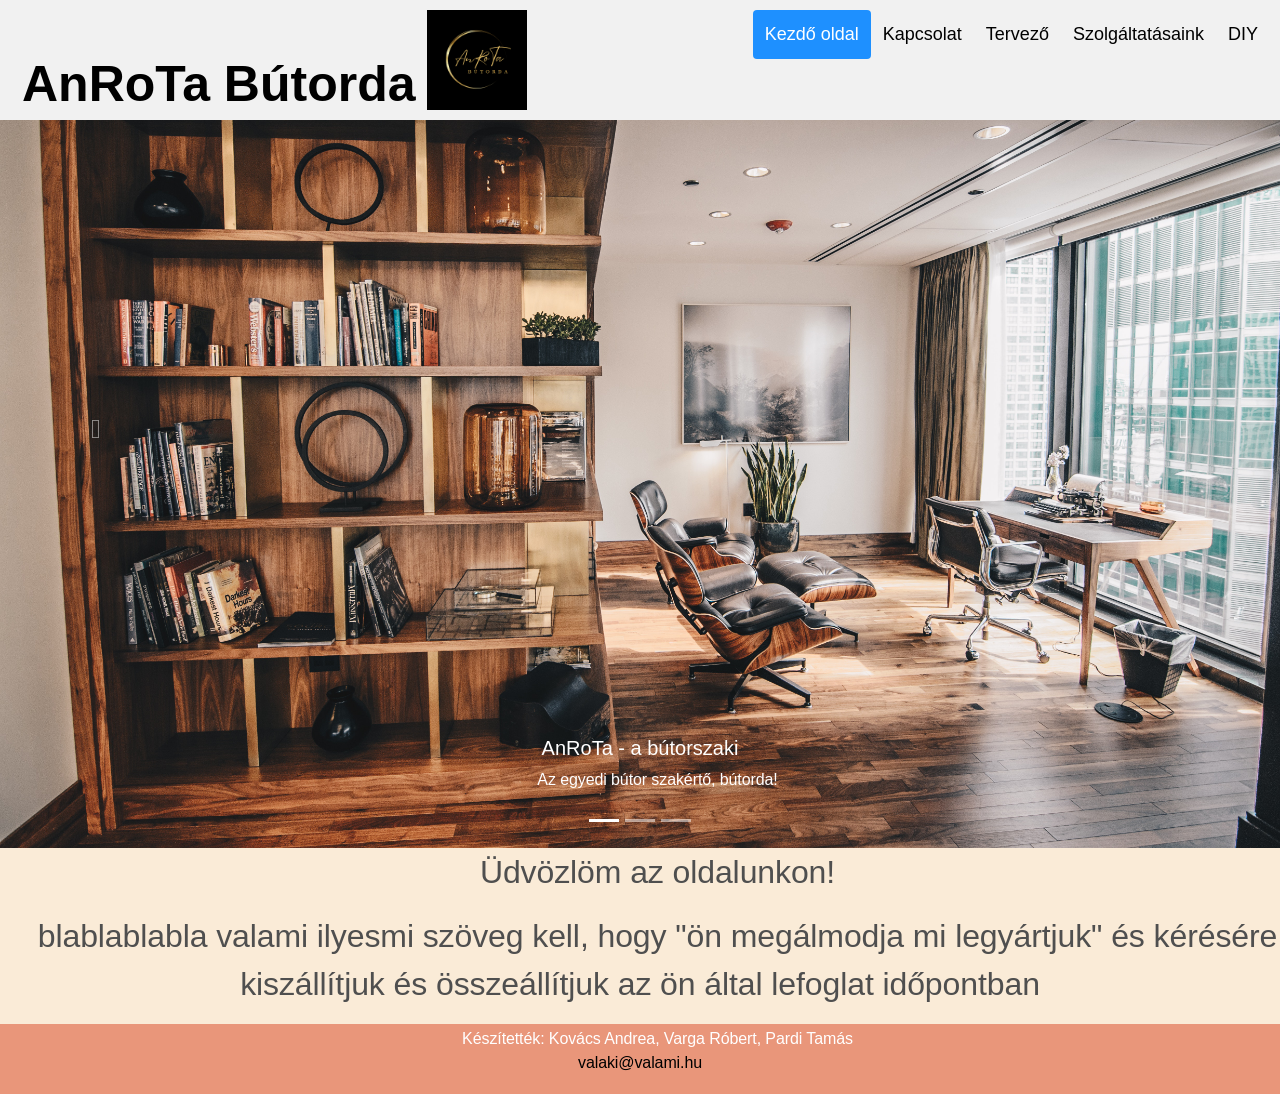
==== index.html @ 98f7096c "oldalak uniformizálása egyen kinézet kialakítása" ====
<!DOCTYPE html>
<html lang="hu">

<head>
  <meta charset="UTF-8" />
  <meta name="viewport" content="width=device-width, initial-scale=1, shrink-to-fit=no" />
  <meta http-equiv="x-ua-compatible" content="ie=edge" />
  <title>Mteszttamas</title>
  <link rel="icon" type="image/x-icon" href="/IMG/favicon.ico">


  <!-- MDB -->
  <link rel="stylesheet" href="/mdb/css/mdb.min.css" />
  <link rel="stylesheet" href="css/style.css">



</head>

<body>

  <div id="navbar">
    <img src="/IMG/logo.png" width="100px" height="100px" algin="left">
    <a href="#default" id="logo">AnRoTa Bútorda</a>
    <div id="navbar-right">
      <a class="active" href="teszttamas.html">Kezdő oldal</a>
      <a href="kapcsolat.html">Kapcsolat</a>
      <a href="tervezo.html">Tervező</a>
      <a href="szolgaltatasok.html">Szolgáltatásaink</a>
      <a href="doityourself.html">DIY</a>
    </div>
  </div>




  <!-- Carousel wrapper -->
  <div id="carouselBasicExample" class="carousel slide carousel-fade" data-mdb-ride="carousel">
    <!-- Indicators -->
    <div class="carousel-indicators">
      <button type="button" data-mdb-target="#carouselBasicExample" data-mdb-slide-to="0" class="active"
        aria-current="true" aria-label="Slide 1"></button>
      <button type="button" data-mdb-target="#carouselBasicExample" data-mdb-slide-to="1" aria-label="Slide 2"></button>
      <button type="button" data-mdb-target="#carouselBasicExample" data-mdb-slide-to="2" aria-label="Slide 3"></button>
    </div>

    <!-- Inner -->
    <div class="carousel-inner">
      <!-- Single item -->
      <div class="carousel-item active">
        <img src="/IMG/pexels-karl-solano-2883049.jpg" class="d-block w-100" alt="a" />
        <div class="carousel-caption d-none d-md-block">
          <h5>AnRoTa - a bútorszaki</h5>
          <p>Az egyedi bútor szakértő, bútorda!</p>
        </div>
      </div>

      <!-- Single item -->
      <div class="carousel-item">
        <img src="/IMG/pexels-lisa-fotios-1957478.jpg" class="d-block w-100" alt="b" />
        <div class="carousel-caption d-none d-md-block">
          <h5>AnRoTa - a bútorszaki</h5>
          <p>Az egyedi bútor szakértő, bútorda!</p>
        </div>
      </div>

      <!-- Single item -->
      <div class="carousel-item">
        <img src="/IMG/pexels-mark-mccammon-2724749.jpg" class="d-block w-100" alt="c" />
        <div class="carousel-caption d-none d-md-block">
          <h5>AnRoTa - a bútorszaki</h5>
          <p>Az egyedi bútor szakértő, bútorda!</p>
        </div>
      </div>
    </div>
    <!-- Inner -->

    <!-- Controls -->
    <button class="carousel-control-prev" type="button" data-mdb-target="#carouselBasicExample" data-mdb-slide="prev">
      <span class="carousel-control-prev-icon" aria-hidden="true"></span>
      <span class="visually-hidden">Previous</span>
    </button>
    <button class="carousel-control-next" type="button" data-mdb-target="#carouselBasicExample" data-mdb-slide="next">
      <span class="carousel-control-next-icon" aria-hidden="true"></span>
      <span class="visually-hidden">Next</span>
    </button>
  </div>
  <!-- Carousel wrapper -->

  <!-- MDB -->
  <script type="text/javascript" src="/mdb/js/mdb.min.js"></script>
  <!-- Custom scripts -->
  <script type="text/javascript"></script>

  <h2>
    <p>
      Üdvözlöm az oldalunkon!
    </p>
    <p>
      blablablabla valami ilyesmi szöveg kell, hogy "ön megálmodja mi legyártjuk" és kérésére kiszállítjuk és
      összeállítjuk az ön által lefoglat időpontban
    </p>
  </h2>

  <footer>
    <p>Készítették: Kovács Andrea, Varga Róbert, Pardi Tamás<br>
      <a href="mailto:valaki@valami.hu">valaki@valami.hu</a>
    </p>
  </footer>

</body>

</html>
---- css/style.css ----
body
{
font-family: sans-serif;
background-color: antiquewhite; 

background-repeat: no-repeat;
background-size:auto;


}

nav
{

font-style::oblique;
margin:auto;
margin-top: 5px;
margin-bottom: 5px;
border-top-left-radius: 5px;
border-bottom-right-radius: 5px;
}

h1{
color: indigo;
text-align: center;
font-variant: small-caps;
text-shadow: 1px 1px white;
}

p{
text-indent: 35px;
text-align: center;
letter-spacing: -0.1px;
line-height: 150%;
}

.kepkeret {
width: 375px;
float: right;
text-align: center;
font-size: 75%;
padding: 0px 5px 5px;
margin-left: 10px;
background-image: url('fatyol.png');
border-radius: 25px;
overflow: hidden;
box-shadow: 10px 10px 10px gray;  
}

.kepkeret img{
width: 385px;
position: relative;
left: -5px;
}


a{
text-decoration: none;
font-family: sans-serif;
font-style: inherit;
color: black;
}
#logo{
    font-weight: 700;
    margin-top: 50px;
    font-family: ;
}

     

    
 body {
        margin: 0;
        font-family: Arial, Helvetica, sans-serif;
      }
    
#navbar {
        overflow: hidden;
        background-color: #f1f1f1;
        padding: 10px 10px;
        transition: 0.4s;
        position: fixed;
        width: 100%;
        top: 0;
        z-index: 99;
      }
    
#navbar a {
        float: left;
        color: black;
        text-align: center;
        padding: 12px;
        text-decoration: none;
        font-size: 18px;
        line-height: 25px;
        border-radius: 4px;
      }
    
#navbar #logo {
        font-size: 50px;
        font-weight: bold;
        transition: 0.4s;
      }
    
#navbar a:hover {
        background-color: #ddd;
        color: black;
      }
    
#navbar a.active {
        background-color: dodgerblue;
        color: white;
      }
    
#navbar-right {
        float: right;
      }
    
@media screen and (max-width: 300px) {
#navbar {
          padding: 20px 10px !important;
        }
    
 #navbar a {
          float: none;
          display: block;
          text-align: left;
        }
    
#navbar-right {
          float: none;
        }
      }
    
footer {
        text-align: center;
        padding: 3px;
        background-color: DarkSalmon;
        color: white;
      }
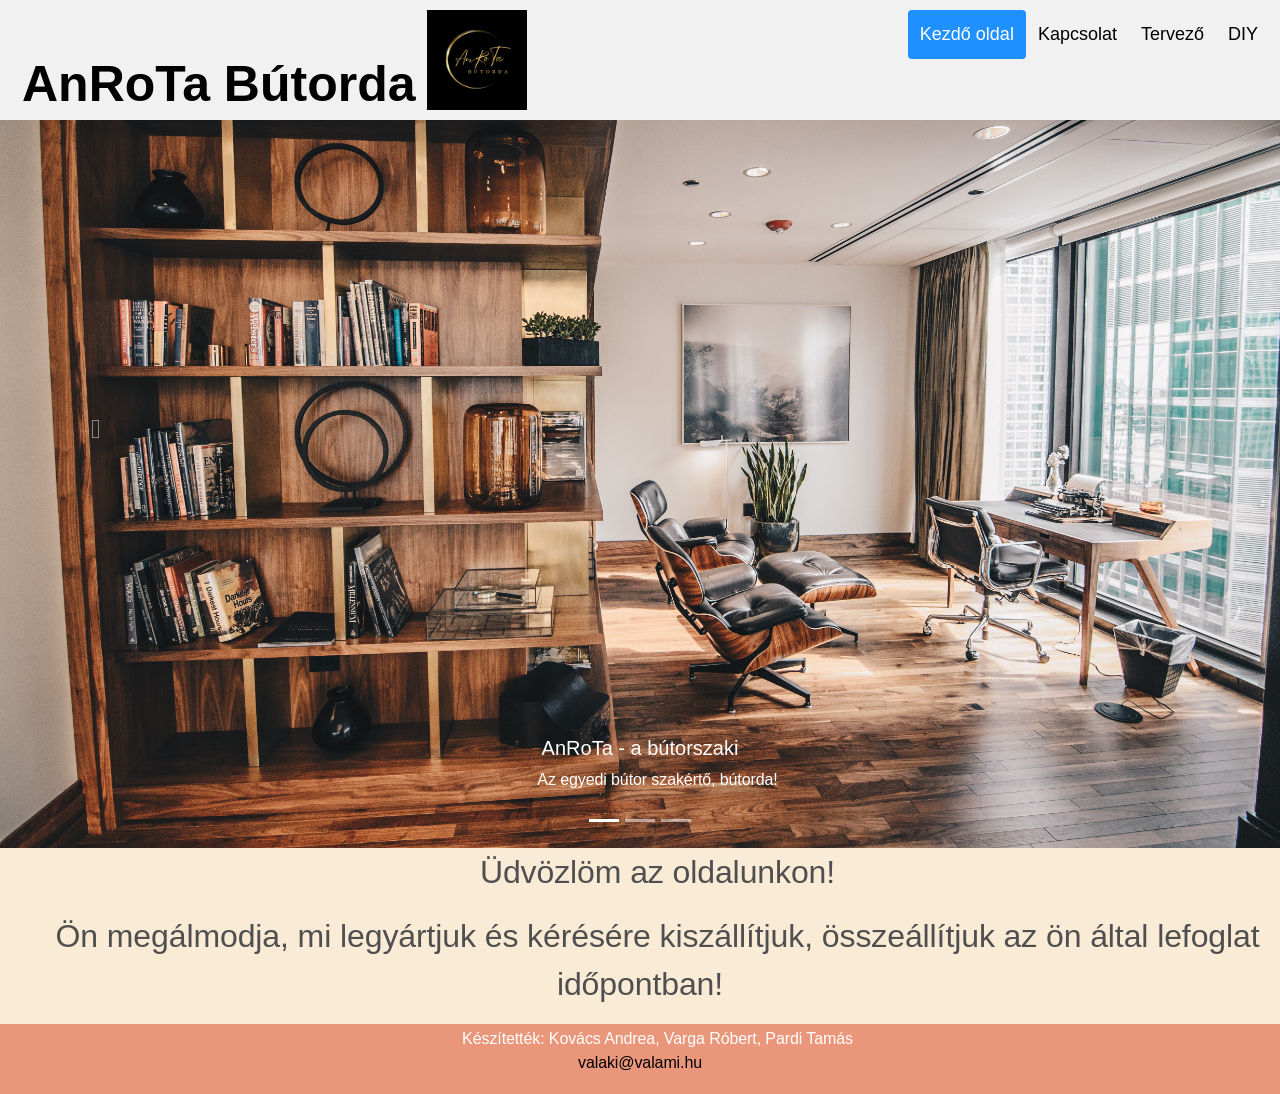
==== commit 4e304ee4: "uniformizálás egységesítés és linkek egyszerűsítése" ====
--- a/index.html
+++ b/index.html
@@ -5,7 +5,7 @@
   <meta charset="UTF-8" />
   <meta name="viewport" content="width=device-width, initial-scale=1, shrink-to-fit=no" />
   <meta http-equiv="x-ua-compatible" content="ie=edge" />
-  <title>Mteszttamas</title>
+  <title>Főoldal</title>
   <link rel="icon" type="image/x-icon" href="/IMG/favicon.ico">
 
 
@@ -26,7 +26,6 @@
       <a class="active" href="teszttamas.html">Kezdő oldal</a>
       <a href="kapcsolat.html">Kapcsolat</a>
       <a href="tervezo.html">Tervező</a>
-      <a href="szolgaltatasok.html">Szolgáltatásaink</a>
       <a href="doityourself.html">DIY</a>
     </div>
   </div>
@@ -97,8 +96,7 @@
       Üdvözlöm az oldalunkon!
     </p>
     <p>
-      blablablabla valami ilyesmi szöveg kell, hogy "ön megálmodja mi legyártjuk" és kérésére kiszállítjuk és
-      összeállítjuk az ön által lefoglat időpontban
+      Ön megálmodja, mi legyártjuk és kérésére kiszállítjuk, összeállítjuk az ön által lefoglat időpontban!
     </p>
   </h2>
 
--- a/css/style.css
+++ b/css/style.css
@@ -2,7 +2,7 @@
 {
 font-family: sans-serif;
 background-color: antiquewhite; 
-
+background-image: lenght: 100%  ;
 background-repeat: no-repeat;
 background-size:auto;
 
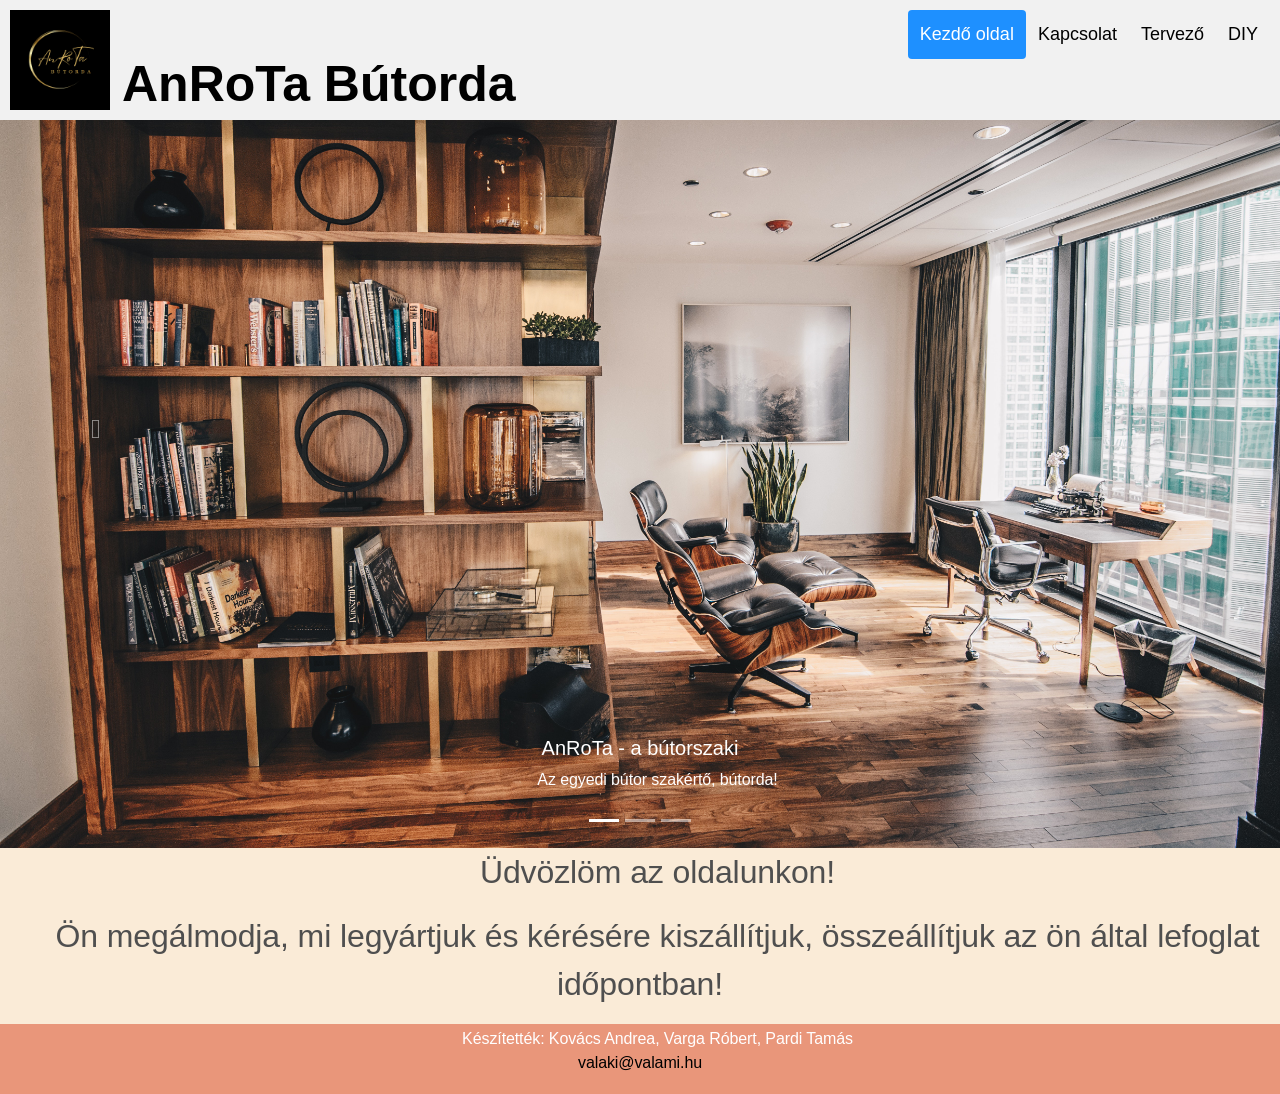
==== commit b32be7e6: "elirasjavitas" ====
--- a/index.html
+++ b/index.html
@@ -20,7 +20,7 @@
 <body>
 
   <div id="navbar">
-    <img src="/IMG/logo.png" width="100px" height="100px" algin="left">
+    <img src="/IMG/logo.png" width="100px" height="100px" align="left">
     <a href="#default" id="logo">AnRoTa Bútorda</a>
     <div id="navbar-right">
       <a class="active" href="teszttamas.html">Kezdő oldal</a>
--- a/css/style.css
+++ b/css/style.css
@@ -1,8 +1,15 @@
+head
+{
+    background-image: url("../IMG/pexels-mark-mccammon-2724749.jpg") ;
+}
+
+
+
 body
 {
 font-family: sans-serif;
 background-color: antiquewhite; 
-background-image: lenght: 100%  ;
+background-image: lenght: 100% , height:auto ;
 background-repeat: no-repeat;
 background-size:auto;
 
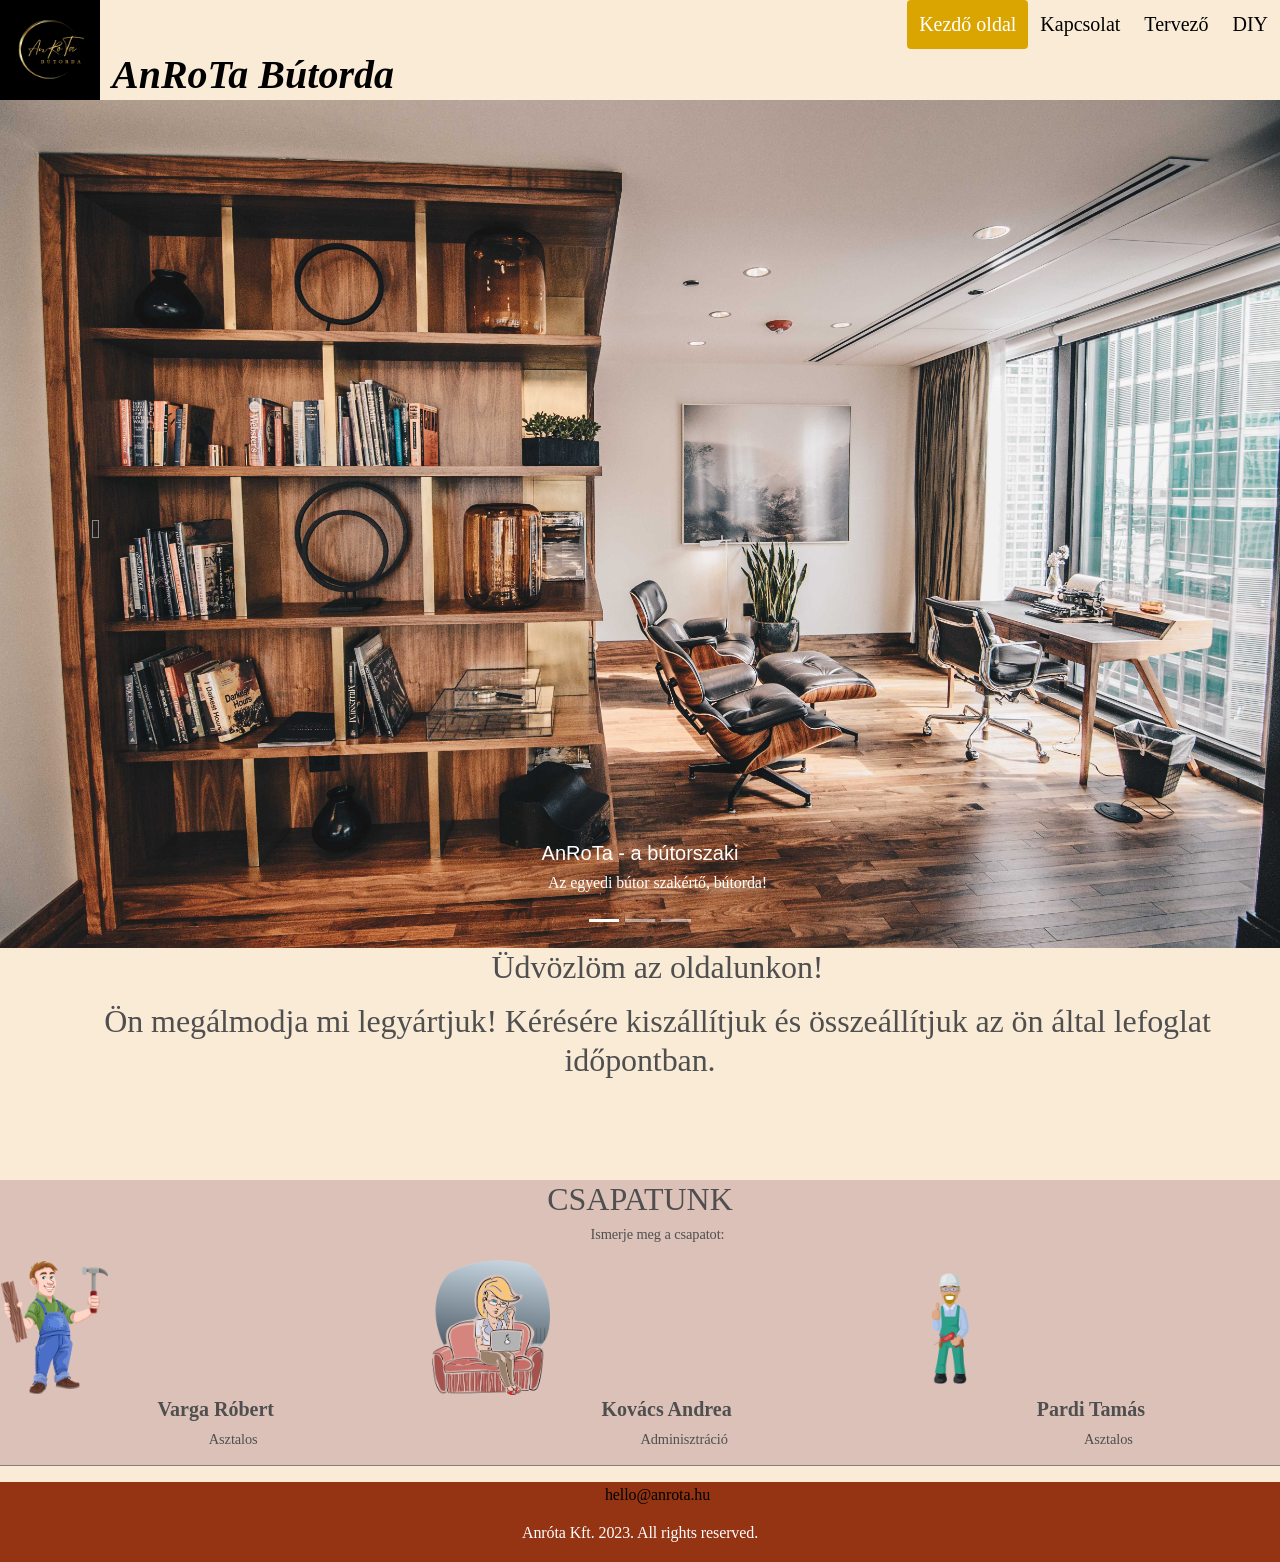
==== commit 7bf829e3: "calendar es egyebek kalenadar es valtoztatasok az oldalakon" ====
--- a/index.html
+++ b/index.html
@@ -91,20 +91,51 @@
   <!-- Custom scripts -->
   <script type="text/javascript"></script>
 
-  <h2>
-    <p>
-      Üdvözlöm az oldalunkon!
-    </p>
-    <p>
-      Ön megálmodja, mi legyártjuk és kérésére kiszállítjuk, összeállítjuk az ön által lefoglat időpontban!
-    </p>
-  </h2>
+  <div>
+    <h2 align="center">
+      <p>
+        Üdvözlöm az oldalunkon! 
+      </p>
+      <p>
+        Ön megálmodja mi legyártjuk! Kérésére kiszállítjuk és összeállítjuk az ön által lefoglat időpontban.
+      </p>
+      <br>
+      <br>
 
-  <footer>
-    <p>Készítették: Kovács Andrea, Varga Róbert, Pardi Tamás<br>
-      <a href="mailto:valaki@valami.hu">valaki@valami.hu</a>
-    </p>
-  </footer>
+    </h2>
+    <div class="table" id="team" style="overflow-x:auto;">
+    <h2 align="center">CSAPATUNK</h2>
+    <p align="center">Ismerje meg a csapatot:</p>
+    <table border="0" cellspacing="0" cellpadding="0" width="100%" height="100%">
+    <tr>
+    <td width="100%" height="100%" valign="middle" align="center">
+    <table >
+      <tr>
+        <th align="center"><img src="/IMG/man2.png" alt="Boss" style="width:25%" class="circle hover-opacity"></th>
+        <th align="center"><img src="/IMG/wman.png" alt="Boss" style="width:25%" class="circle hover-opacity"></th>
+        <th align="center"><img src="/IMG/man3.png" alt="Boss" style="width:25%" class="circle hover-opacity"></th>
+      </tr>
+      <tr>
+        <td align="center"><h3>Varga Róbert</h3></td>
+        <td align="center"><h3>Kovács Andrea</h3></td>
+        <td align="center"><h3>Pardi Tamás</h3></td>
+      </tr>
+      <tr>
+        <td align="center"><p>Asztalos</p></td>
+        <td align="center"><p>Adminisztráció</p></td>
+        <td align="center"><p>Asztalos</p></td>
+      </tr>
+    </table>
+    </td>
+    </tr>
+    </table>
+</div>
+
+    <footer>
+      <p><a href="mailto:hello@anrota.hu">hello@anrota.hu</a><br>
+        <br>
+      Anróta Kft. 2023. All rights reserved.</p>
+    </footer>
 
 </body>
 
--- a/css/style.css
+++ b/css/style.css
@@ -3,28 +3,12 @@
     background-image: url("../IMG/pexels-mark-mccammon-2724749.jpg") ;
 }
 
-
-
 body
 {
-font-family: sans-serif;
 background-color: antiquewhite; 
-background-image: lenght: 100% , height:auto ;
+
 background-repeat: no-repeat;
 background-size:auto;
-
-
-}
-
-nav
-{
-
-font-style::oblique;
-margin:auto;
-margin-top: 5px;
-margin-bottom: 5px;
-border-top-left-radius: 5px;
-border-bottom-right-radius: 5px;
 }
 
 h1{
@@ -34,11 +18,22 @@
 text-shadow: 1px 1px white;
 }
 
+h2{
+  font-family:Cambria, Cochin, Georgia, Times, 'Times New Roman', serif;
+  
+}
+h3{
+  font-family: Cambria, Cochin, Georgia, Times, 'Times New Roman', serif;
+  font-size: 20px;
+  font-weight: bold;
+
+}
+
 p{
+font-family: Cambria, Cochin, Georgia, Times, 'Times New Roman', serif;
 text-indent: 35px;
-text-align: center;
 letter-spacing: -0.1px;
-line-height: 150%;
+line-height: 120%;
 }
 
 .kepkeret {
@@ -54,57 +49,53 @@
 box-shadow: 10px 10px 10px gray;  
 }
 
-.kepkeret img{
+.kepkeret img
+{
 width: 385px;
 position: relative;
 left: -5px;
 }
 
 
-a{
+a
+{
 text-decoration: none;
-font-family: sans-serif;
+font-family: Cambria, Cochin, Georgia, Times, 'Times New Roman', serif;
 font-style: inherit;
 color: black;
 }
-#logo{
-    font-weight: 700;
+
+#logo
+{
     margin-top: 50px;
-    font-family: ;
+    font-style: italic;
+    font-size: 50px;
 }
-
-     
-
-    
- body {
-        margin: 0;
-        font-family: Arial, Helvetica, sans-serif;
-      }
-    
+.img-fluid{
+  max-width: 15%;
+  max-height: auto;
+}
+.img-thumbnail{
+  border: 1px;
+}
 #navbar {
-        overflow: hidden;
-        background-color: #f1f1f1;
-        padding: 10px 10px;
-        transition: 0.4s;
-        position: fixed;
-        width: 100%;
-        top: 0;
-        z-index: 99;
-      }
-    
+  overflow: hidden;
+}
 #navbar a {
         float: left;
+        display: block;
         color: black;
         text-align: center;
         padding: 12px;
         text-decoration: none;
-        font-size: 18px;
+        font-size:20px;
         line-height: 25px;
         border-radius: 4px;
+        font-family:Cambria, Cochin, Georgia, Times, 'Times New Roman', serif;
       }
     
 #navbar #logo {
-        font-size: 50px;
+        font-size: 40px;
         font-weight: bold;
         transition: 0.4s;
       }
@@ -115,13 +106,14 @@
       }
     
 #navbar a.active {
-        background-color: dodgerblue;
+        background-color: rgb(218,165,0);
         color: white;
       }
     
 #navbar-right {
         float: right;
       }
+
     
 @media screen and (max-width: 300px) {
 #navbar {
@@ -141,8 +133,30 @@
     
 footer {
         text-align: center;
+        width: 100%;
         padding: 3px;
-        background-color: DarkSalmon;
+        background-color: rgb(149, 52, 19);
         color: white;
       }
-    +.col,half,.third,.twothird,.threequarter,.quarter {
+  float:left;width:100%
+}
+.row-padding,.row-padding>.half,.row-padding>.third,.row-padding>.twothird,.row-padding>.threequarter,.row-padding>.quarter,.row-padding>.col {
+  padding:0 8px
+}
+
+@media (min-width:601px){.col.m1{width:8.33333%}.col.m2{width:16.66666%}.col.m3,.quarter{width:24.99999%}.col.m4,.third{width:33.33333%}}
+
+#team {
+  background-color: rgba(199, 165, 165, 0.589);
+  
+}
+.table{
+text-align: center;
+-ms-grid-column-align: stretch;
+}
+.responsive {
+  width: 100%;
+  height: auto;
+  
+}
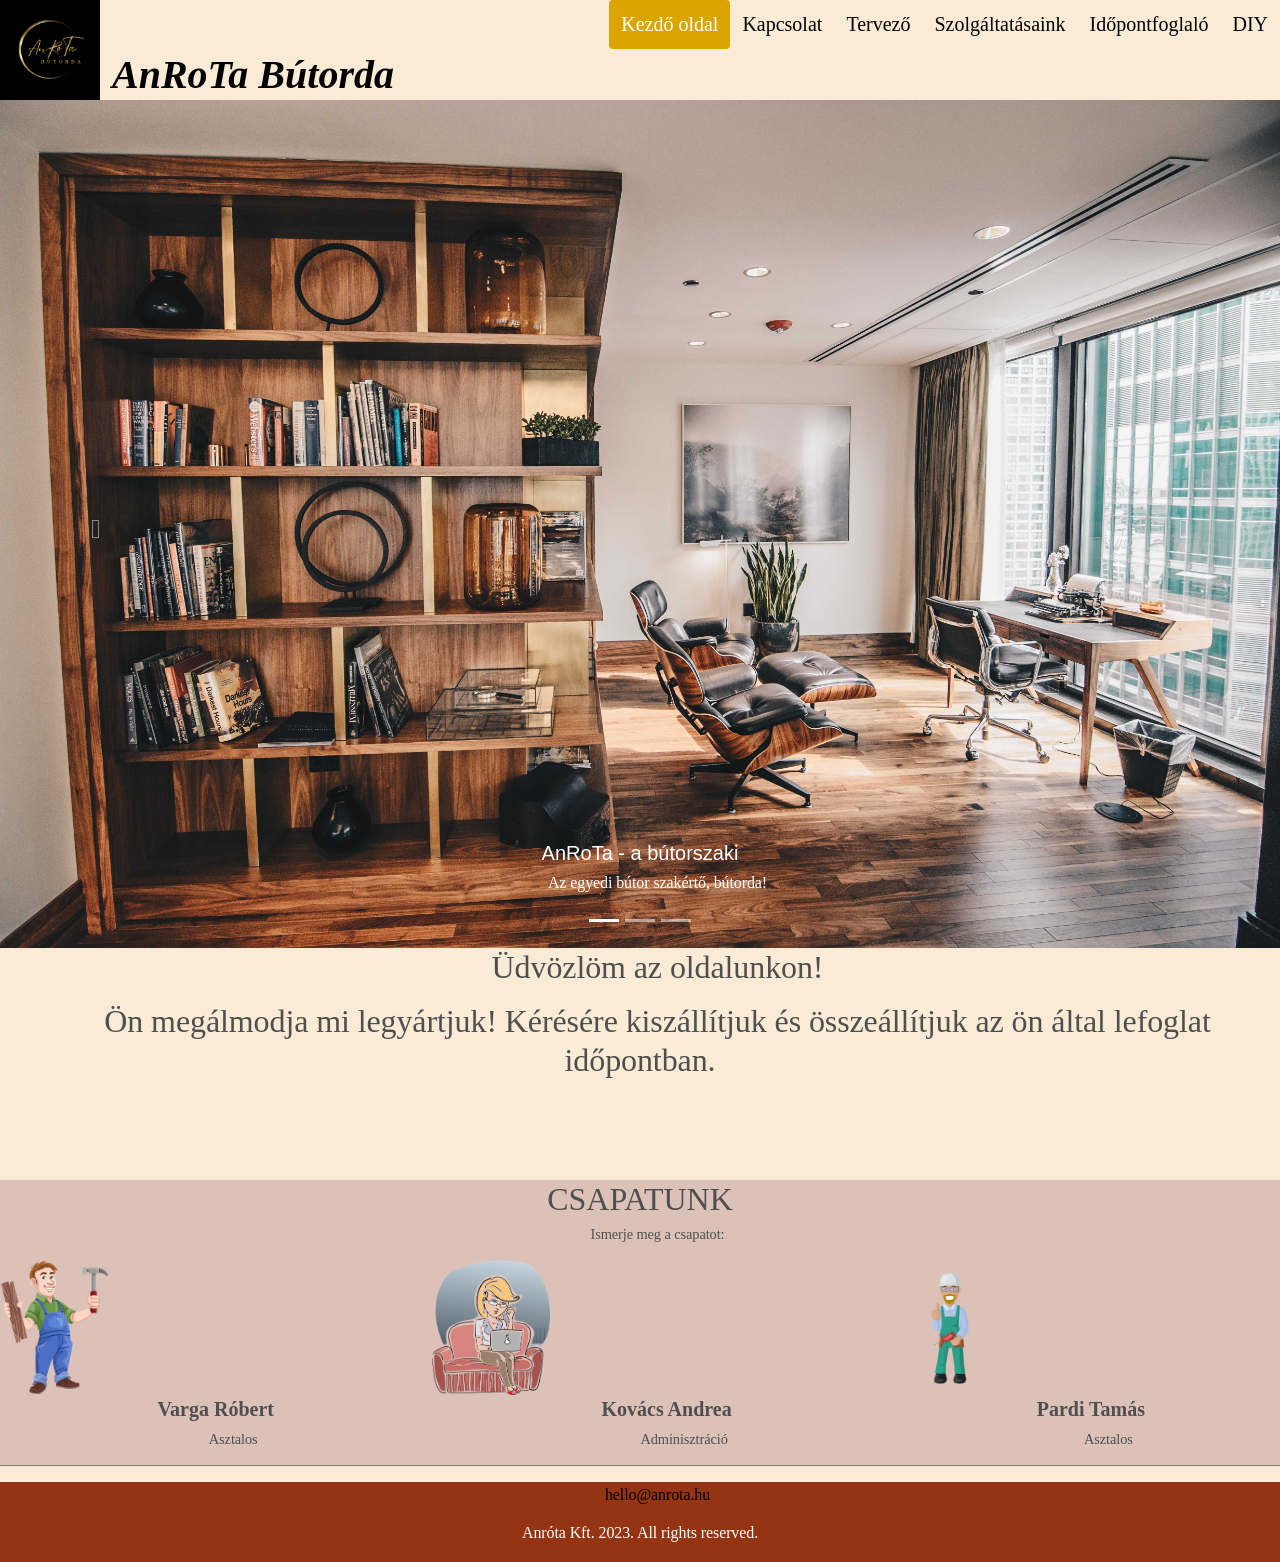
==== commit 478fa168: "rendrakas felesleges dolgok atmozgatasa a torolt mappaba es linkekek egysegesitese" ====
--- a/index.html
+++ b/index.html
@@ -23,9 +23,11 @@
     <img src="/IMG/logo.png" width="100px" height="100px" align="left">
     <a href="#default" id="logo">AnRoTa Bútorda</a>
     <div id="navbar-right">
-      <a class="active" href="teszttamas.html">Kezdő oldal</a>
+      <a class="active" href="index.html">Kezdő oldal</a>
       <a href="kapcsolat.html">Kapcsolat</a>
       <a href="tervezo.html">Tervező</a>
+      <a href="szolgaltatasok.html">Szolgáltatásaink</a>
+        <a href="idopontfoglalo.html">Időpontfoglaló</a>
       <a href="doityourself.html">DIY</a>
     </div>
   </div>
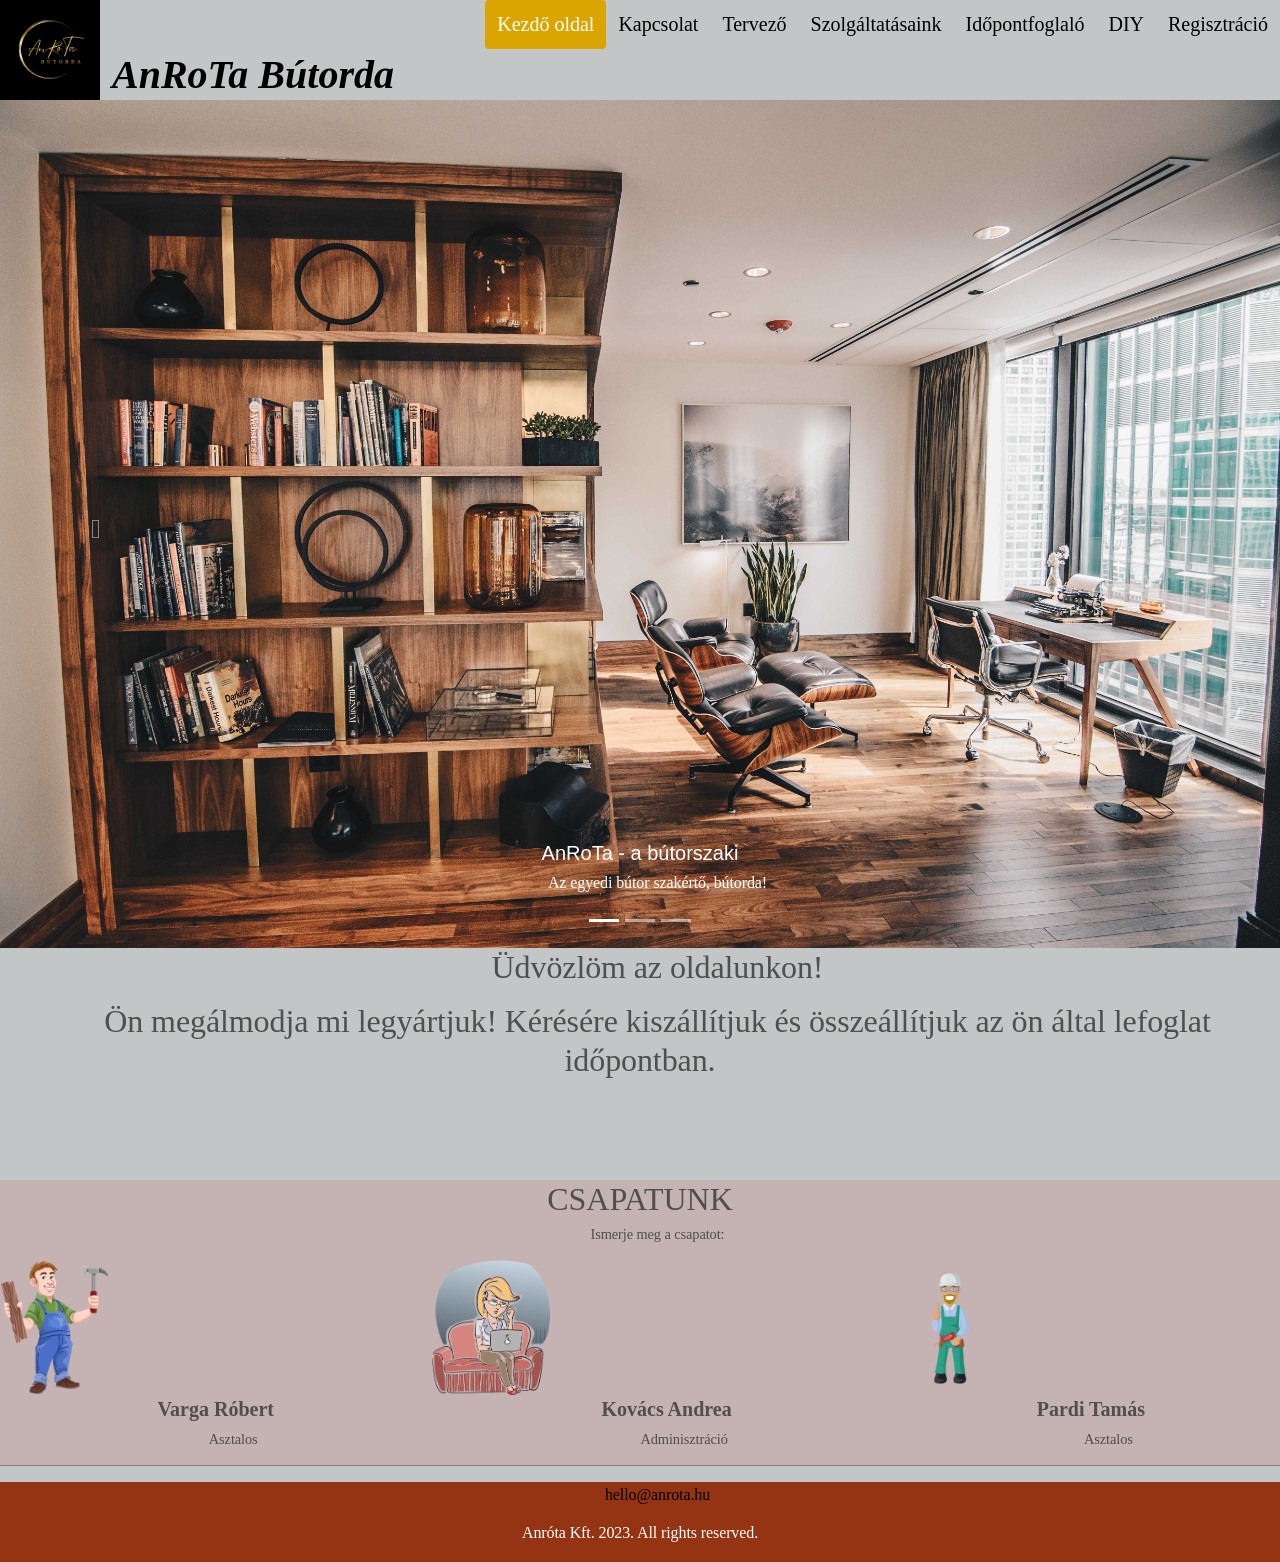
==== commit ba080436: "regisztacio es egyebek regisztracios oldal meg a tobbi" ====
--- a/index.html
+++ b/index.html
@@ -29,6 +29,7 @@
       <a href="szolgaltatasok.html">Szolgáltatásaink</a>
         <a href="idopontfoglalo.html">Időpontfoglaló</a>
       <a href="doityourself.html">DIY</a>
+      <a href="reg.html">Regisztráció</a>
     </div>
   </div>
 
--- a/css/style.css
+++ b/css/style.css
@@ -5,7 +5,7 @@
 
 body
 {
-background-color: antiquewhite; 
+background-color: rgba(179, 183, 183, 0.789); 
 
 background-repeat: no-repeat;
 background-size:auto;
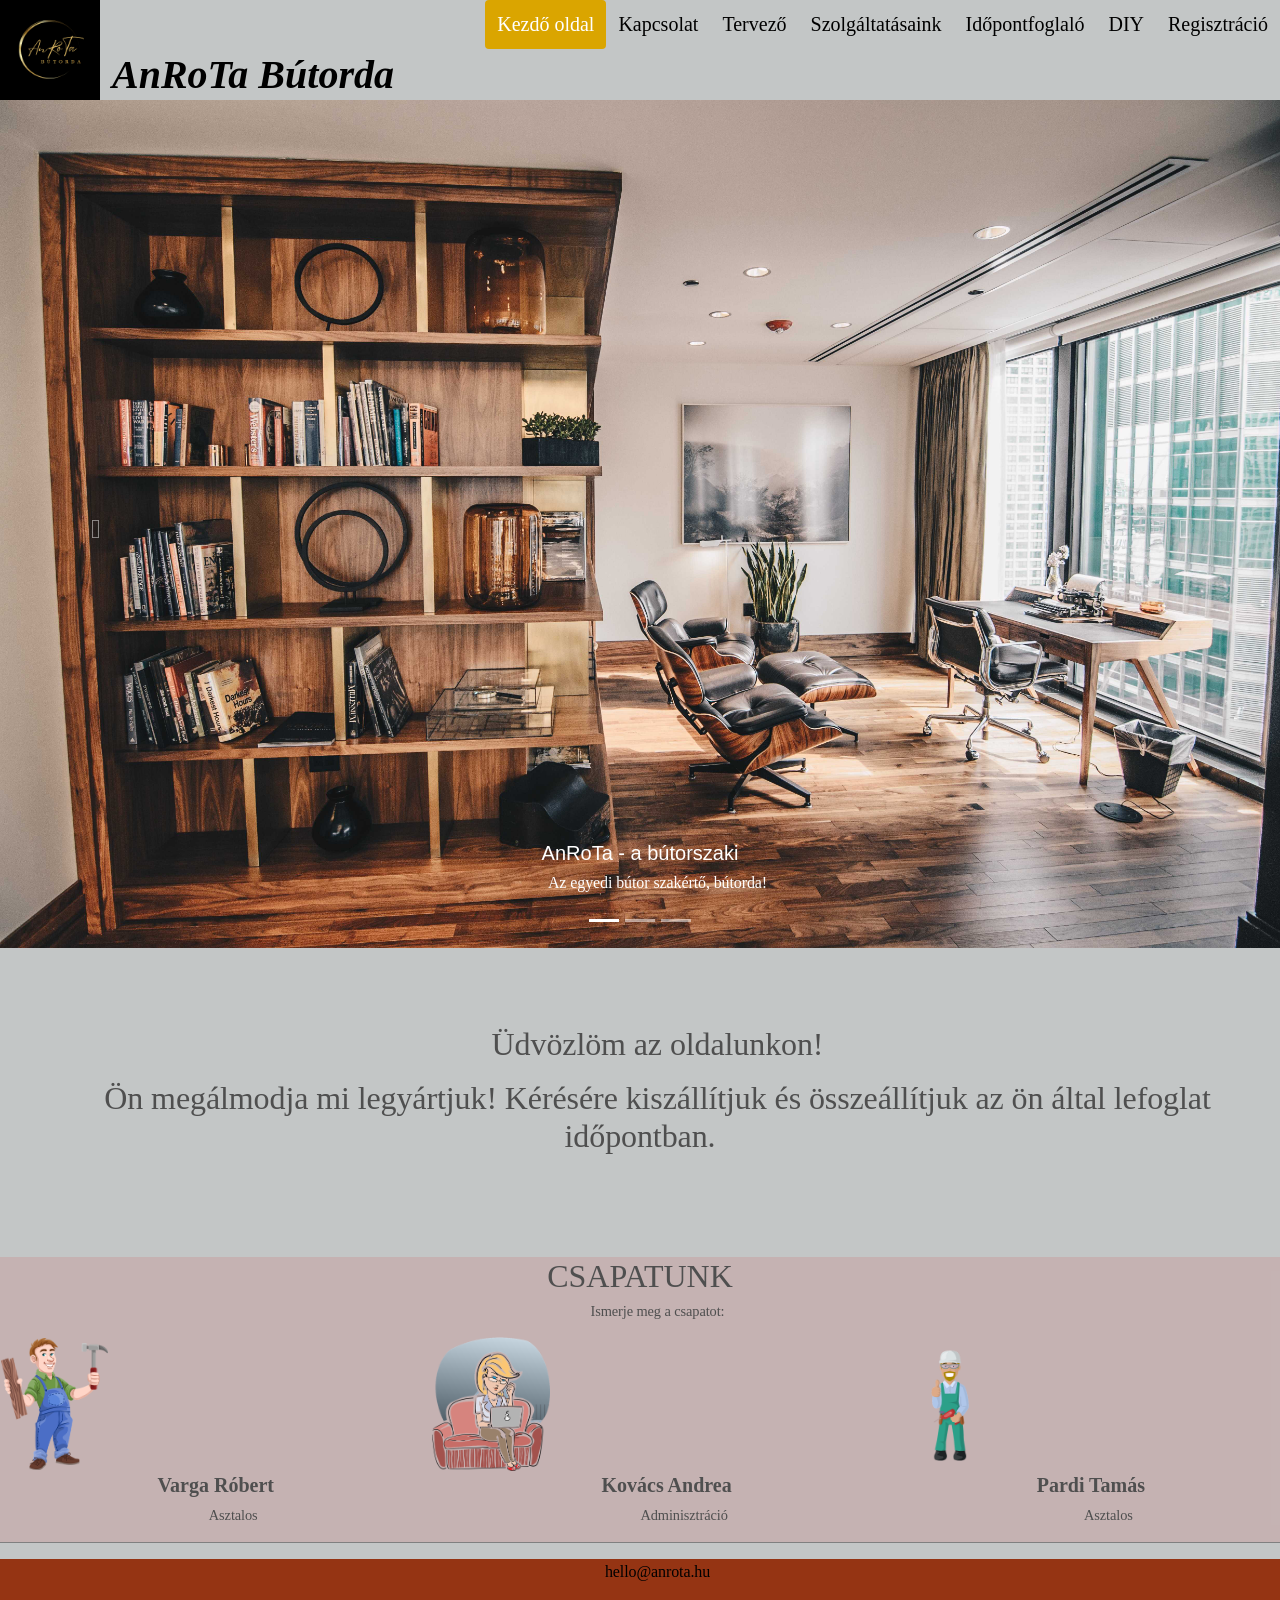
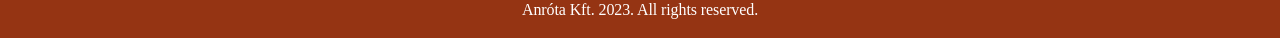
==== commit fa75276c: "dokumentacio es finomitasok dokumentacio es finomitasok az oldalakon" ====
--- a/index.html
+++ b/index.html
@@ -93,6 +93,9 @@
   <script type="text/javascript" src="/mdb/js/mdb.min.js"></script>
   <!-- Custom scripts -->
   <script type="text/javascript"></script>
+  <br>
+  <br>
+  <br>
 
   <div>
     <h2 align="center">
@@ -104,6 +107,7 @@
       </p>
       <br>
       <br>
+      
 
     </h2>
     <div class="table" id="team" style="overflow-x:auto;">
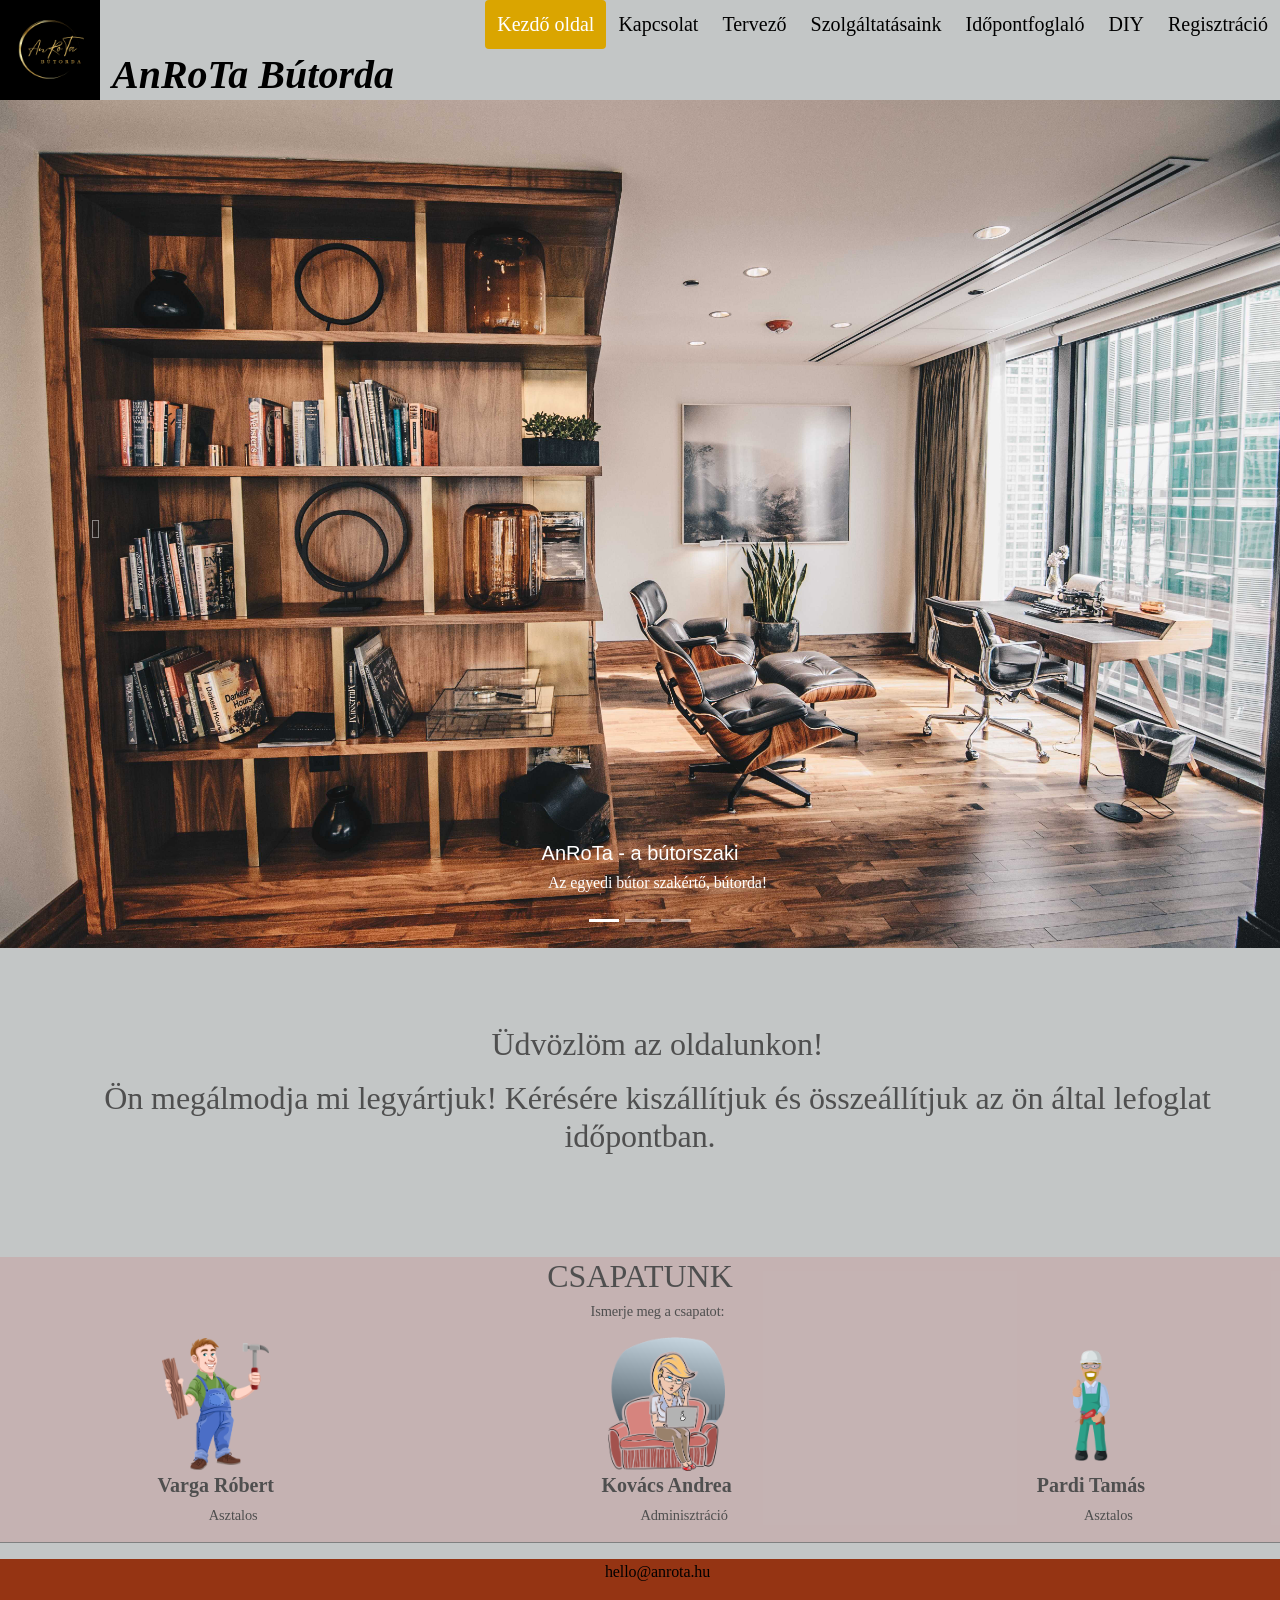
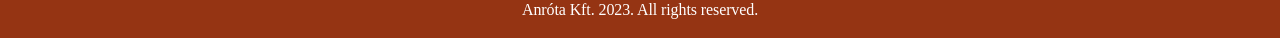
==== commit b104c7ba: "javitasok" ====
--- a/index.html
+++ b/index.html
@@ -27,7 +27,7 @@
       <a href="kapcsolat.html">Kapcsolat</a>
       <a href="tervezo.html">Tervező</a>
       <a href="szolgaltatasok.html">Szolgáltatásaink</a>
-        <a href="idopontfoglalo.html">Időpontfoglaló</a>
+      <a href="idopontfoglalo.html">Időpontfoglaló</a>
       <a href="doityourself.html">DIY</a>
       <a href="reg.html">Regisztráció</a>
     </div>
@@ -117,7 +117,7 @@
     <tr>
     <td width="100%" height="100%" valign="middle" align="center">
     <table >
-      <tr>
+      <tr align="center">
         <th align="center"><img src="/IMG/man2.png" alt="Boss" style="width:25%" class="circle hover-opacity"></th>
         <th align="center"><img src="/IMG/wman.png" alt="Boss" style="width:25%" class="circle hover-opacity"></th>
         <th align="center"><img src="/IMG/man3.png" alt="Boss" style="width:25%" class="circle hover-opacity"></th>
